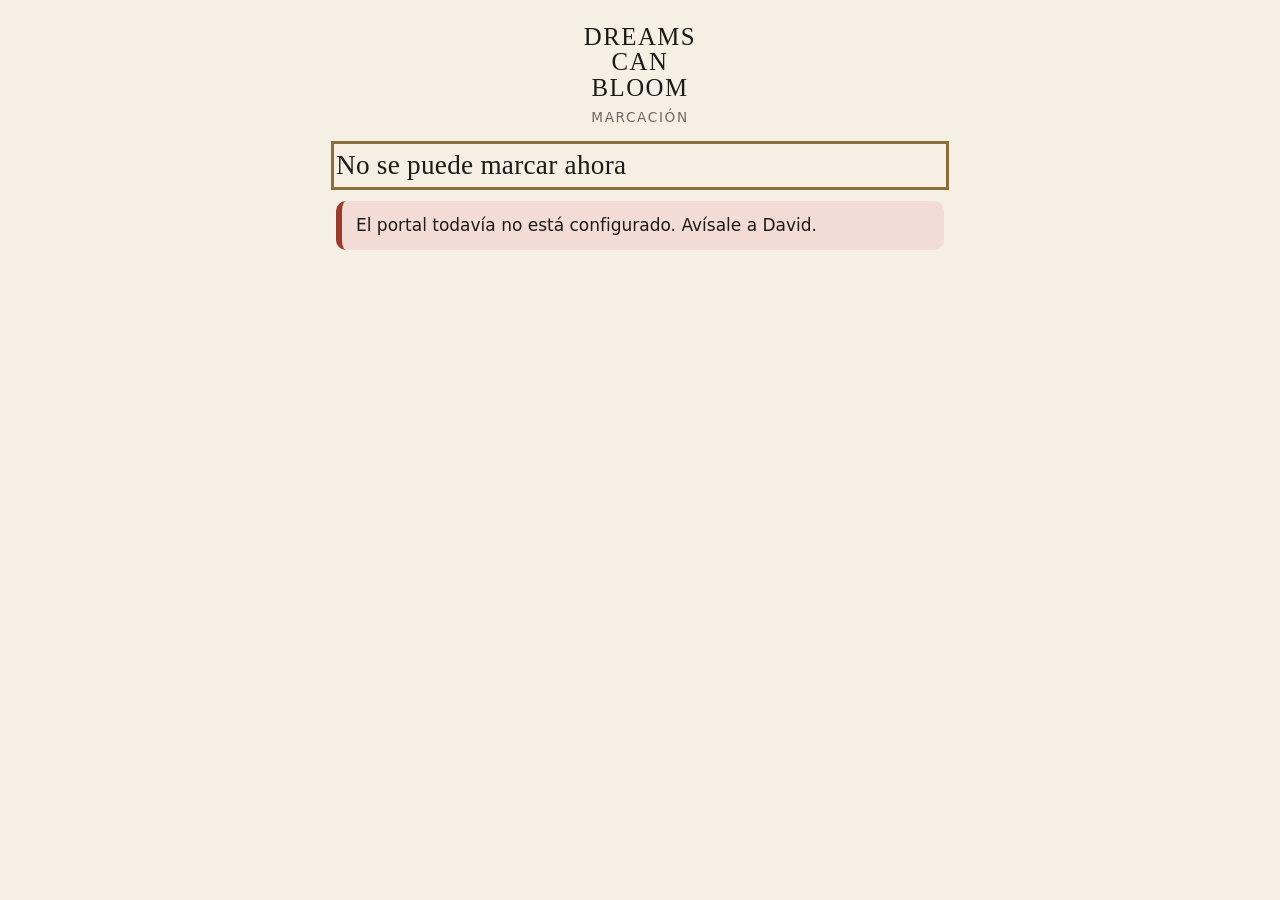
==== m/index.html @ dc5e323f "Add files via upload" ====
<!doctype html>
<html lang="es">
<head>
  <meta charset="utf-8">
  <meta http-equiv="Content-Security-Policy" content="default-src 'self'; script-src 'self' https://cdn.jsdelivr.net; style-src 'self'; img-src 'self' data: blob: https://*.supabase.co; connect-src 'self' https://*.supabase.co https://cdn.jsdelivr.net; media-src 'self' blob:; worker-src 'self'; font-src 'self'; object-src 'none'; base-uri 'none'; form-action 'self'">
  <script src="../lib/sin-marco.js"></script>
  <meta name="viewport" content="width=device-width, initial-scale=1">
  <meta name="referrer" content="no-referrer">
  <meta name="theme-color" content="#f5efe4">
  <title>Marcar · Dreams Can Bloom</title>
  <link rel="stylesheet" href="../css/portal.css">
  <script type="module" src="./marcar.js"></script>
</head>
<body>
<main>
  <header class="marca"><span class="logo">Dreams<br>Can<br>Bloom</span><span class="seccion">Marcación</span></header>

  <noscript><p class="aviso aviso-error">Para marcar necesitas activar JavaScript en tu navegador.</p></noscript>

  <section data-pantalla="cargando">
    <h1>Cargando…</h1>
    <p class="suave">Si esta pantalla no cambia, revisa la señal y vuelve a abrir la página.</p>
    <p class="suave">Un momento, por favor.</p>
  </section>

  <section data-pantalla="error" hidden>
    <h1>No se puede marcar ahora</h1>
    <p id="error-texto" class="aviso aviso-error"></p>
  </section>

  <section data-pantalla="interno" hidden>
    <h1>Abre este enlace en Chrome o Safari</h1>
    <div id="interno-texto" class="aviso aviso-alerta"></div>
    <a id="interno-chrome" class="boton grande primario" href="#" hidden>Abrir en Chrome</a>
    <button id="interno-copiar" class="grande" type="button">Copiar el enlace</button>
    <p id="interno-copiado" class="suave" role="status" aria-live="polite"></p>
    <p class="suave">Después de copiarlo, abre Chrome (Android) o Safari (iPhone), pega el enlace arriba y entra.</p>
    <button id="interno-seguir" type="button">Seguir aquí de todos modos</button>
  </section>

  <section data-pantalla="cedula" hidden>
    <h1>Vincula tu celular</h1>
    <p>Esto se hace una sola vez. Escribe tu cédula y te llega un código por WhatsApp.</p>
    <form id="form-cedula" novalidate>
      <label for="cedula">Tu número de cédula</label>
      <input id="cedula" name="cedula" inputmode="numeric" autocomplete="off" maxlength="15" required>
      <p id="cedula-aviso" class="aviso" hidden role="alert"></p>
      <button class="grande primario" type="submit" id="btn-cedula">Enviarme el código</button>
    </form>
  </section>

  <section data-pantalla="codigo" hidden>
    <h1>Escribe el código</h1>
    <p id="codigo-mensaje" class="aviso aviso-info"></p>
    <form id="form-codigo" novalidate>
      <label for="codigo">Código de 6 números que te llegó por WhatsApp</label>
      <input id="codigo" name="codigo" class="codigo" inputmode="numeric" autocomplete="one-time-code" maxlength="6" required>
      <p id="codigo-aviso" class="aviso" hidden role="alert"></p>
      <button class="grande primario" type="submit" id="btn-codigo">Vincular</button>
    </form>
    <div class="botones">
      <button type="button" id="btn-reenviar">Pedir otro código</button>
      <button type="button" id="btn-cambiar-cedula">Cambiar la cédula</button>
    </div>
  </section>

  <section data-pantalla="inicio" hidden>
    <h1 id="saludo">Hola</h1>
    <p id="inicio-aviso" class="aviso" hidden role="status"></p>
    <p id="sin-qr" class="aviso aviso-alerta" hidden>Para marcar, escanea con la cámara del celular el QR pegado en tu punto de trabajo.</p>
    <div id="pendientes" class="aviso aviso-alerta" hidden role="status">
      <p id="pendientes-texto"></p>
      <button type="button" id="btn-enviar-pendientes">Enviar ahora</button>
    </div>
    <div id="fallidas"></div>
    <div id="botones-tipo"></div>
    <h2>Hoy</h2>
    <ul id="lista-hoy" class="lista-hoy"></ul>
    <p id="hoy-vacio" class="suave">Todavía no has marcado hoy.</p>
    <p class="suave">Si tienes algún problema, escríbele a Tatiana por WhatsApp ese mismo día.</p>
  </section>

  <section data-pantalla="camara" hidden>
    <h1 id="camara-titulo">Toma tu selfie</h1>
    <p id="gps-estado" class="gps" role="status" aria-live="polite">Buscando tu ubicación…</p>
    <p id="camara-aviso" class="aviso" hidden role="alert"></p>
    <div class="video-caja" id="caja-video">
      <video id="video" class="espejo" playsinline muted autoplay aria-label="Vista de la cámara frontal"></video>
    </div>
    <div class="video-caja" id="caja-foto" hidden>
      <img id="foto" class="espejo" alt="Tu selfie">
    </div>
    <button type="button" class="grande primario" id="btn-tomar" disabled>Tomar foto</button>
    <button type="button" class="grande primario" id="btn-enviar" hidden>Marcar ahora</button>
    <div class="botones">
      <button type="button" id="btn-otra" hidden>Tomar otra foto</button>
      <button type="button" id="btn-cancelar">Cancelar</button>
    </div>
  </section>

  <section data-pantalla="resultado" hidden>
    <div id="resultado-caja" class="confirmacion" role="status" aria-live="assertive">
      <p class="titulo" id="resultado-titulo"></p>
      <p class="hora" id="resultado-hora"></p>
      <p id="resultado-detalle"></p>
    </div>
    <ul id="resultado-motivos"></ul>
    <button type="button" class="grande primario" id="btn-listo">Listo</button>
  </section>
</main>
</body>
</html>
---- css/portal.css ----
/* Estilos del portal: livianos, sin fuentes externas, pensados para celulares viejos. */
:root {
  /* Colores de Dreams Can Bloom (página web): crema, tinta y gris cálido. */
  --fondo: #f5efe4;
  --texto: #1c1b19;
  --suave: #6e6a63;
  --borde: #d6ccbc;
  --panel: #ede5d6;
  --superficie: #fbf8f2;
  --primario: #1c1b19;
  --primario-texto: #f5efe4;
  /* Marrón del botón de WhatsApp de la página web: botones principales. */
  --acento: #926d4f;
  --acento-texto: #ffffff;
  --peligro: #9b3b2e;
  --alerta-fondo: #f6e7c8;
  --alerta-borde: #b88a3a;
  --ok: #5b6b4e;
  --ok-fondo: #e3e7d6;
  --error-fondo: #f3dcd6;
  --info-fondo: #e9e4da;
  --foco: #8a6f3e;
  --letra-titulos: "Didot", "Bodoni 72", "Bodoni MT", "Playfair Display", "Times New Roman", Georgia, serif;
  --letra-texto: "Futura", "Futura PT", "Century Gothic", "Avenir Next", "Avenir", "Trebuchet MS", system-ui, sans-serif;
}
* { box-sizing: border-box; }
html { -webkit-text-size-adjust: 100%; }
body {
  margin: 0;
  background: var(--fondo);
  color: var(--texto);
  font: 17px/1.45 var(--letra-texto);
}
main { max-width: 640px; margin: 0 auto; padding: 16px; }
main.ancho { max-width: 1100px; }
h1 { font-family: var(--letra-titulos); font-weight: 400; font-size: 1.7rem; letter-spacing: 0.01em; margin: 0.4em 0 0.6em; }
h2 { font-family: var(--letra-titulos); font-weight: 400; font-size: 1.35rem; margin: 1em 0 0.5em; }
h3 { font-size: 1.05rem; margin: 1em 0 0.4em; }
p { margin: 0.5em 0; }
a { color: var(--primario); }
:focus-visible { outline: 3px solid var(--foco); outline-offset: 2px; }
.suave { color: var(--suave); font-size: 0.95rem; }
.marca { display: flex; flex-direction: column; align-items: center; margin: 8px 0 18px; color: var(--texto); }
.marca .logo {
  font-family: var(--letra-titulos); font-weight: 400; text-transform: uppercase; text-align: center;
  font-size: 1.55rem; line-height: 1.02; letter-spacing: 0.06em;
}
.marca .seccion { color: var(--suave); font-size: 0.85rem; letter-spacing: 0.12em; text-transform: uppercase; margin-top: 8px; }
[hidden] { display: none !important; }

label { display: block; font-weight: 600; margin: 0.8em 0 0.3em; }
input, select, textarea {
  font: inherit; width: 100%; padding: 12px; border: 2px solid var(--borde);
  border-radius: 10px; background: var(--superficie); color: var(--texto);
}
input[type="checkbox"], input[type="radio"] { width: 24px; height: 24px; padding: 0; vertical-align: middle; }
textarea { min-height: 80px; }
.fila-check { display: flex; align-items: center; gap: 10px; font-weight: 600; margin: 0.6em 0; }
.fila-check label { margin: 0; }

button, .boton {
  display: inline-block; font: inherit; font-weight: 700; text-align: center; text-decoration: none;
  padding: 12px 18px; border-radius: 12px; border: 1.5px solid var(--primario);
  background: transparent; color: var(--primario); cursor: pointer; min-height: 48px;
}
button.primario, .boton.primario { background: var(--acento); border-color: var(--acento); color: var(--acento-texto); }
button.peligro { border-color: var(--peligro); color: var(--peligro); }
button.grande, .boton.grande { display: block; width: 100%; font-size: 1.3rem; padding: 20px; margin: 12px 0; min-height: 72px; }
button:disabled { opacity: 0.55; cursor: not-allowed; }
.botones { display: flex; flex-wrap: wrap; gap: 8px; margin: 10px 0; }
.botones > button { flex: 1 1 auto; }

.aviso { padding: 12px 14px; border-radius: 10px; margin: 12px 0; border-left: 6px solid var(--borde); background: var(--panel); }
.aviso-ok { background: var(--ok-fondo); border-color: var(--ok); }
.aviso-error { background: var(--error-fondo); border-color: var(--peligro); }
.aviso-alerta { background: var(--alerta-fondo); border-color: var(--alerta-borde); }
.aviso-info { background: var(--info-fondo); border-color: var(--foco); }

.tarjeta { border: 2px solid var(--borde); border-radius: 12px; padding: 12px 14px; margin: 10px 0; background: var(--superficie); }
.tarjeta h3 { margin-top: 0; }

/* Marcación */
.confirmacion { text-align: center; padding: 24px 12px; border-radius: 16px; margin: 16px 0; }
.confirmacion .hora { font-family: var(--letra-titulos); font-size: 3.6rem; font-weight: 400; line-height: 1.1; margin: 8px 0; }
.confirmacion .titulo { font-family: var(--letra-titulos); font-size: 1.5rem; font-weight: 400; }
.video-caja { position: relative; background: #000; border-radius: 12px; overflow: hidden; aspect-ratio: 3 / 4; max-height: 60vh; margin: 0 auto; }
.video-caja video, .video-caja img { width: 100%; height: 100%; object-fit: cover; display: block; }
.espejo { transform: scaleX(-1); }
.gps { font-size: 0.95rem; margin: 8px 0; }
.lista-hoy { list-style: none; padding: 0; margin: 0; }
.lista-hoy li { padding: 8px 0; border-bottom: 1px solid var(--borde); display: flex; justify-content: space-between; gap: 8px; }
.codigo { font-size: 1.6rem; letter-spacing: 0.3em; text-align: center; }

/* Tablas del panel */
.tabla-caja { overflow-x: auto; }
table { border-collapse: collapse; width: 100%; font-size: 0.95rem; }
th, td { text-align: left; padding: 8px 6px; border-bottom: 1px solid var(--borde); vertical-align: top; }
th { background: var(--panel); }
td.num, th.num { text-align: right; white-space: nowrap; }
.chip { display: inline-block; padding: 2px 8px; border-radius: 999px; font-size: 0.85rem; font-weight: 700; background: var(--panel); }
.chip-verde { background: var(--ok-fondo); color: var(--primario); }
.chip-amarillo { background: var(--alerta-fondo); color: #7a5a00; }
.chip-rojo { background: var(--error-fondo); color: var(--peligro); }

nav.pestanas { display: flex; flex-wrap: wrap; gap: 6px; border-bottom: 2px solid var(--borde); padding-bottom: 8px; margin-bottom: 8px; }
nav.pestanas button { min-height: 40px; padding: 8px 12px; font-size: 0.95rem; }
nav.pestanas button[aria-selected="true"] { background: var(--acento); border-color: var(--acento); color: var(--acento-texto); }
.cabecera { display: flex; justify-content: space-between; align-items: center; gap: 8px; flex-wrap: wrap; }
.selfie { max-width: 240px; border-radius: 10px; display: block; margin: 8px 0; }

/* Planilla imprimible y QR */
.solo-impresion { display: none; }
.hoja-qr { text-align: center; padding: 16px; border: 2px dashed var(--borde); border-radius: 12px; margin: 16px 0; }
.hoja-qr .nombre { font-size: 2rem; font-weight: 800; margin: 0 0 8px; }
.hoja-qr svg { width: 70%; max-width: 420px; height: auto; display: block; margin: 0 auto; }
.hoja-qr ol { text-align: left; display: inline-block; font-size: 1.15rem; margin: 12px auto 0; }
.planilla table td, .planilla table th { border: 1px solid #000; padding: 10px 6px; }
.planilla .firma { width: 35%; }

@media print {
  body { font-size: 12pt; }
  .no-imprimir, nav, header, footer, button { display: none !important; }
  .solo-impresion { display: block !important; }
  main, main.ancho { max-width: none; padding: 0; }
  .hoja-qr { border: none; page-break-after: always; break-after: page; min-height: 95vh; }
  .hoja-qr:last-child { page-break-after: auto; break-after: auto; }
  a { color: #000; text-decoration: none; }
  body.imprime-planilla main { display: none !important; }
}
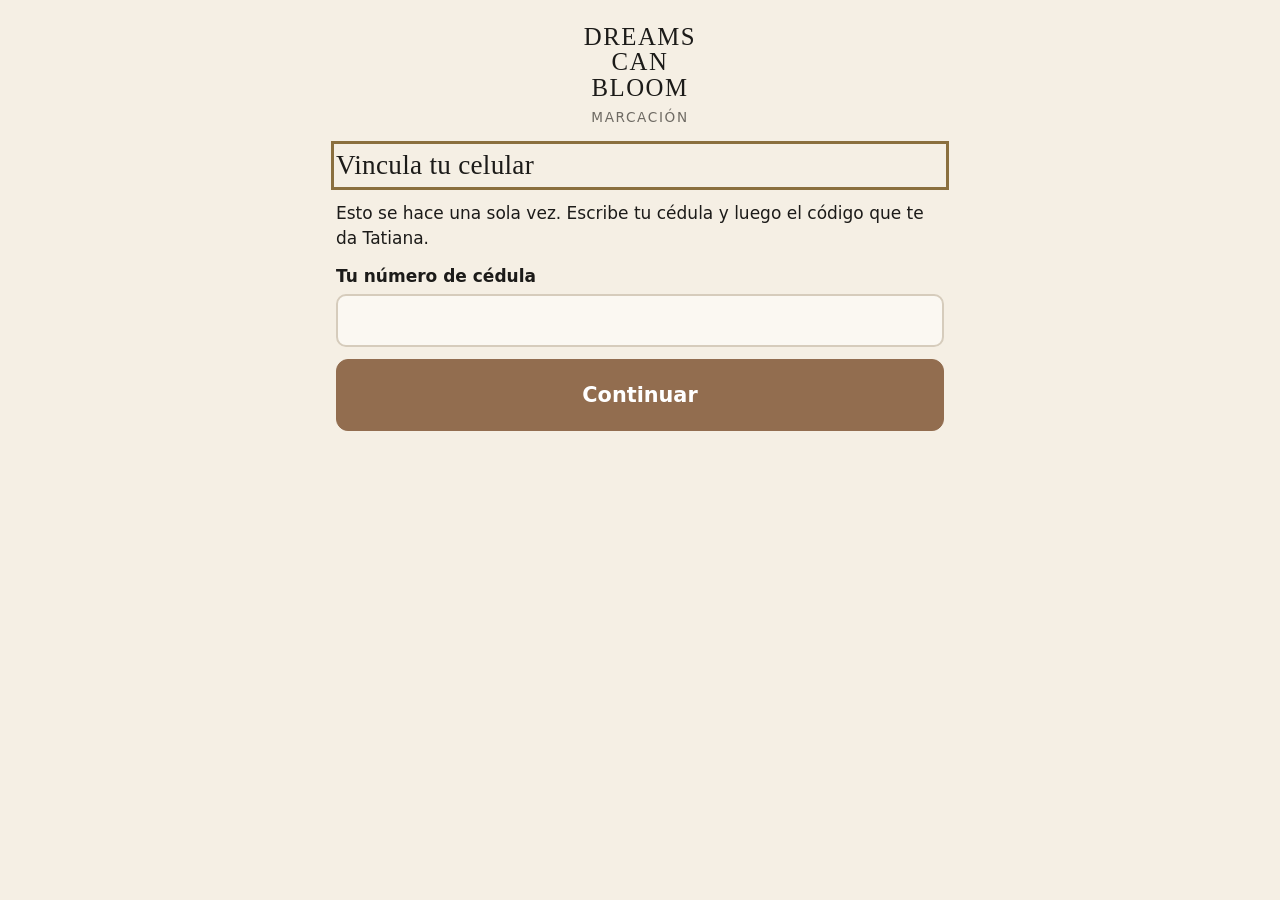
==== commit 5a6e51d5: "Add files via upload" ====
--- a/m/index.html
+++ b/m/index.html
@@ -40,12 +40,12 @@
 
   <section data-pantalla="cedula" hidden>
     <h1>Vincula tu celular</h1>
-    <p>Esto se hace una sola vez. Escribe tu cédula y te llega un código por WhatsApp.</p>
+    <p>Esto se hace una sola vez. Escribe tu cédula y luego el código que te da Tatiana.</p>
     <form id="form-cedula" novalidate>
       <label for="cedula">Tu número de cédula</label>
       <input id="cedula" name="cedula" inputmode="numeric" autocomplete="off" maxlength="15" required>
       <p id="cedula-aviso" class="aviso" hidden role="alert"></p>
-      <button class="grande primario" type="submit" id="btn-cedula">Enviarme el código</button>
+      <button class="grande primario" type="submit" id="btn-cedula">Continuar</button>
     </form>
   </section>
 
@@ -53,7 +53,7 @@
     <h1>Escribe el código</h1>
     <p id="codigo-mensaje" class="aviso aviso-info"></p>
     <form id="form-codigo" novalidate>
-      <label for="codigo">Código de 6 números que te llegó por WhatsApp</label>
+      <label for="codigo">Código de 6 números</label>
       <input id="codigo" name="codigo" class="codigo" inputmode="numeric" autocomplete="one-time-code" maxlength="6" required>
       <p id="codigo-aviso" class="aviso" hidden role="alert"></p>
       <button class="grande primario" type="submit" id="btn-codigo">Vincular</button>
--- a/css/portal.css
+++ b/css/portal.css
@@ -82,6 +82,7 @@
 /* Marcación */
 .confirmacion { text-align: center; padding: 24px 12px; border-radius: 16px; margin: 16px 0; }
 .confirmacion .hora { font-family: var(--letra-titulos); font-size: 3.6rem; font-weight: 400; line-height: 1.1; margin: 8px 0; }
+.confirmacion .titulo, .confirmacion .hora { display: block; }
 .confirmacion .titulo { font-family: var(--letra-titulos); font-size: 1.5rem; font-weight: 400; }
 .video-caja { position: relative; background: #000; border-radius: 12px; overflow: hidden; aspect-ratio: 3 / 4; max-height: 60vh; margin: 0 auto; }
 .video-caja video, .video-caja img { width: 100%; height: 100%; object-fit: cover; display: block; }
